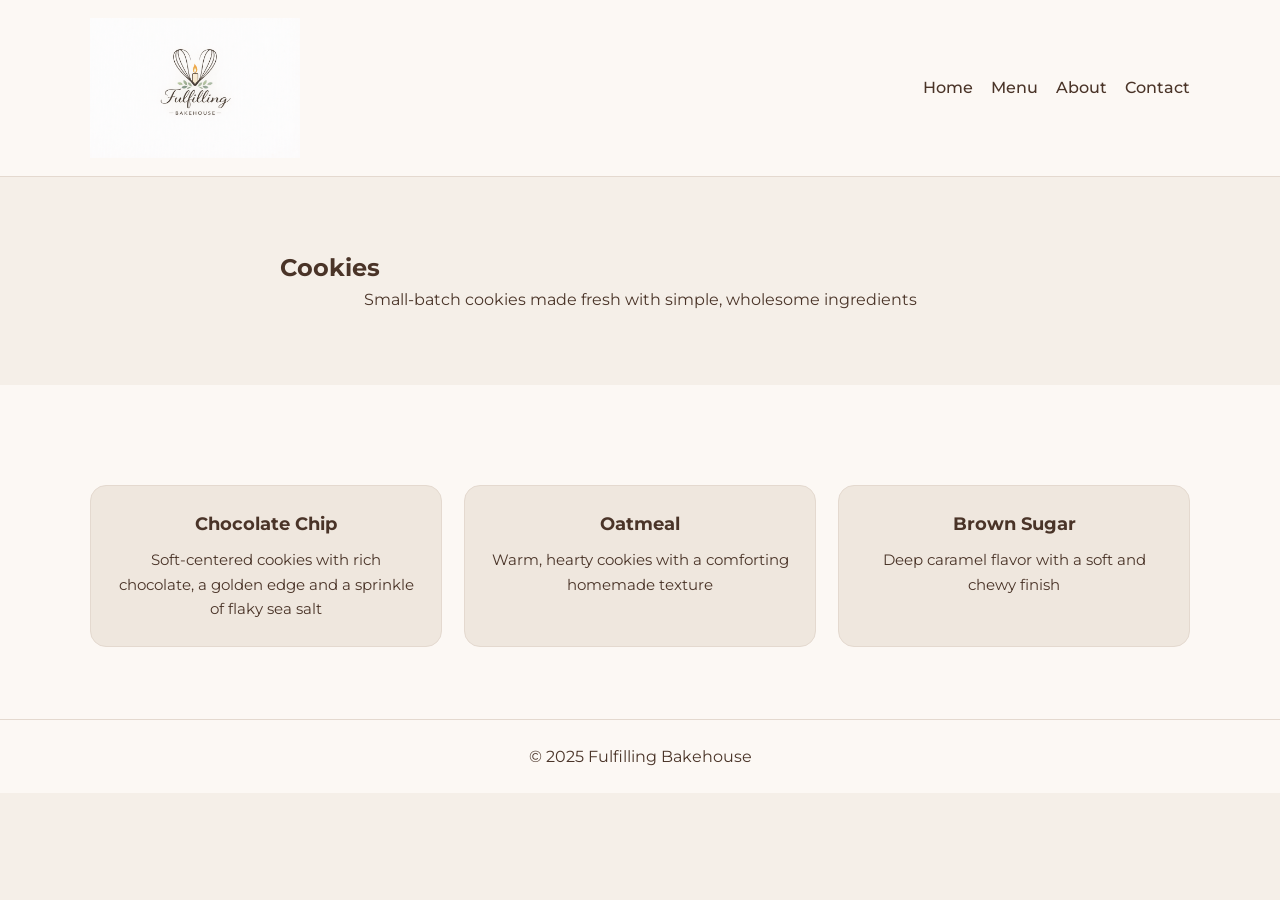
==== cookies.html @ 005adc23 "Create cookies page" ====
<!DOCTYPE html>
<html lang="en">
<head>
  <meta charset="UTF-8">
  <meta name="viewport" content="width=device-width, initial-scale=1.0">
  <title>Cookies | Fulfilling Bakehouse</title>
  <link rel="stylesheet" href="styles.css">
</head>

<body>

<header class="site-header">
  <div class="container header-inner">
    <img src="img/logo.png" alt="Fulfilling Bakehouse logo" class="logo">

    <nav class="site-nav">
      <a href="index.html">Home</a>
      <a href="#">Menu</a>
      <a href="#">About</a>
      <a href="#">Contact</a>
    </nav>
  </div>
</header>

<main>

<section class="section">
  <div class="container narrow">
    <h1>Cookies</h1>
    <p>Small-batch cookies made fresh with simple, wholesome ingredients</p>
  </div>
</section>

<section class="section section-alt">
  <div class="container">

    <div class="cards">

      <div class="card">
        <h3>Chocolate Chip</h3>
        <p class="item-desc">
          Soft-centered cookies with rich chocolate, a golden edge and a sprinkle of flaky sea salt
        </p>
      </div>

      <div class="card">
        <h3>Oatmeal</h3>
        <p class="item-desc">
          Warm, hearty cookies with a comforting homemade texture
        </p>
      </div>

      <div class="card">
        <h3>Brown Sugar</h3>
        <p class="item-desc">
          Deep caramel flavor with a soft and chewy finish
        </p>
      </div>

    </div>

  </div>
</section>

</main>

<footer class="site-footer">
  <div class="container">
    <p>© 2025 Fulfilling Bakehouse</p>
  </div>
</footer>

</body>
</html>
---- styles.css ----
@import url('https://fonts.googleapis.com/css2?family=Allura&family=Montserrat:wght@400;500;600&family=Playfair+Display:wght@400;500&display=swap');
:root {
  --color-bg: #F5EFE8;
  --color-text: #4A3428;
  --color-accent: #A8B8A2;
  --color-highlight: #E6A34A;
  --color-white-soft: #fcf8f4;
  --color-card: #efe7de;
  --color-border: #e4d9cf;
}

* {
  box-sizing: border-box;
  margin: 0;
  padding: 0;
}

html {
  scroll-behavior: smooth;
}

body {
  font-family: 'Montserrat', sans-serif;
  background: var(--color-bg);
  color: var(--color-text);
  line-height: 1.6;
}

img {
  display: block;
  max-width: 100%;
}

.container {
  width: min(1100px, 90%);
  margin: 0 auto;
}

.narrow {
  max-width: 720px;
}

.site-header {
  background: var(--color-white-soft);
  border-bottom: 1px solid var(--color-border);
}

.header-inner {
  display: flex;
  align-items: center;
  justify-content: space-between;
  gap: 24px;
  padding: 18px 0;
}

.logo {
  width: 210px;
  height: auto;
}

.site-nav {
  display: flex;
  flex-wrap: wrap;
  gap: 18px;
}

.site-nav a {
  text-decoration: none;
  color: var(--color-text);
  font-size: 0.98rem;
  font-weight: 500;
}

.site-nav a:hover {
  color: var(--color-highlight);
}

.hero {
  position: relative;
  min-height: 68vh;
}

.hero-image {
  width: 100%;
  height: 68vh;
  object-fit: cover;
}

.hero-overlay {
  position: absolute;
  inset: 0;
  background: rgba(74, 52, 40, 0.24);
  display: grid;
  place-items: center;
  text-align: center;
}

.hero-content {
  width: min(760px, 90%);
  color: #ffffff;
}

.hero-content h1 {
  font-family: 'Playfair Display', serif;
  font-size: clamp(2.6rem, 5vw, 3.8rem);
  font-weight: 500;
  letter-spacing: 0.5px;
  margin-bottom: 12px;
}

.hero-content h1::after {
  content: "";
  display: block;
  width: 70px;
  height: 3px;
  background: #E6A34A;
  margin: 14px auto 0;
  border-radius: 999px;
}

.hero-content p {
  font-size: clamp(1rem, 2vw, 1.2rem);
  margin-bottom: 22px;
  font-weight: 500;
}

.button {
  display: inline-block;
  padding: 12px 24px;
  background: var(--color-highlight);
  color: var(--color-text);
  text-decoration: none;
  border-radius: 999px;
  font-weight: 600;
}

.button:hover {
  filter: brightness(0.96);
}

.section {
  padding: 72px 0;
}

.section h2 {
  font-family: 'Allura', cursive;
  font-size: 3rem;
  font-weight: 400;
  margin-bottom: 12px;
  text-align: center;
}

.section p {
  text-align: center;
}

.section-alt {
  background: var(--color-white-soft);
}

.cards {
  margin-top: 28px;
  display: grid;
  grid-template-columns: repeat(3, 1fr);
  gap: 22px;
}

.card {
  background: var(--color-card);
  padding: 24px;
  border-radius: 16px;
  border: 1px solid var(--color-border);
}

.card h3 {
  margin-bottom: 10px;
  text-align: center;
  font-size: 1.1rem;
}

.card p {
  text-align: center;
  font-size: 0.96rem;
}

.site-footer {
  border-top: 1px solid var(--color-border);
  background: var(--color-white-soft);
  padding: 24px 0;
  text-align: center;
}

@media (max-width: 800px) {
  .header-inner {
    flex-direction: column;
  }

  .logo {
    width: 180px;
  }

  .cards {
    grid-template-columns: 1fr;
  }

  .hero-image {
    height: 56vh;
  }

  .hero {
    min-height: 56vh;
  }
}
@media (max-width: 800px) {
  .header-inner {
    flex-direction: column;
  }

  .logo {
    width: 180px;
  }

  .cards {
    grid-template-columns: 1fr;
  }

  .hero-image {
    height: 56vh;
  }

  .hero {
    min-height: 56vh;
  }
}

/* 👇 ADD THIS BELOW */

.text-link {
  display: inline-block;
  margin-top: 14px;
  color: var(--color-text);
  font-weight: 600;
  text-decoration: none;
  border-bottom: 2px solid var(--color-highlight);
}

.text-link:hover {
  color: var(--color-highlight);
}
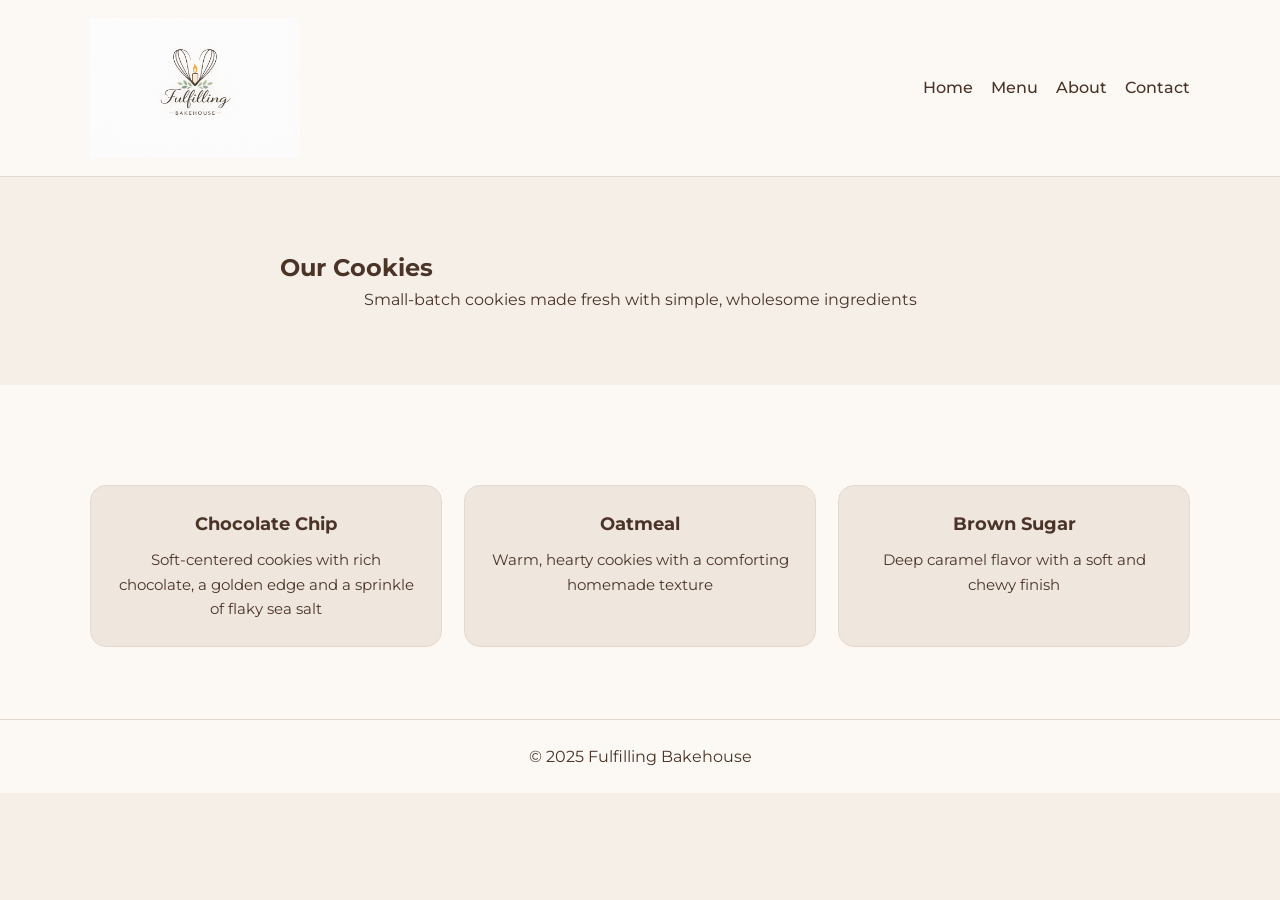
==== commit e3447820: "Update cookies.html" ====
--- a/cookies.html
+++ b/cookies.html
@@ -26,7 +26,7 @@
 
 <section class="section">
   <div class="container narrow">
-    <h1>Cookies</h1>
+    <h1>Our Cookies</h1>
     <p>Small-batch cookies made fresh with simple, wholesome ingredients</p>
   </div>
 </section>
